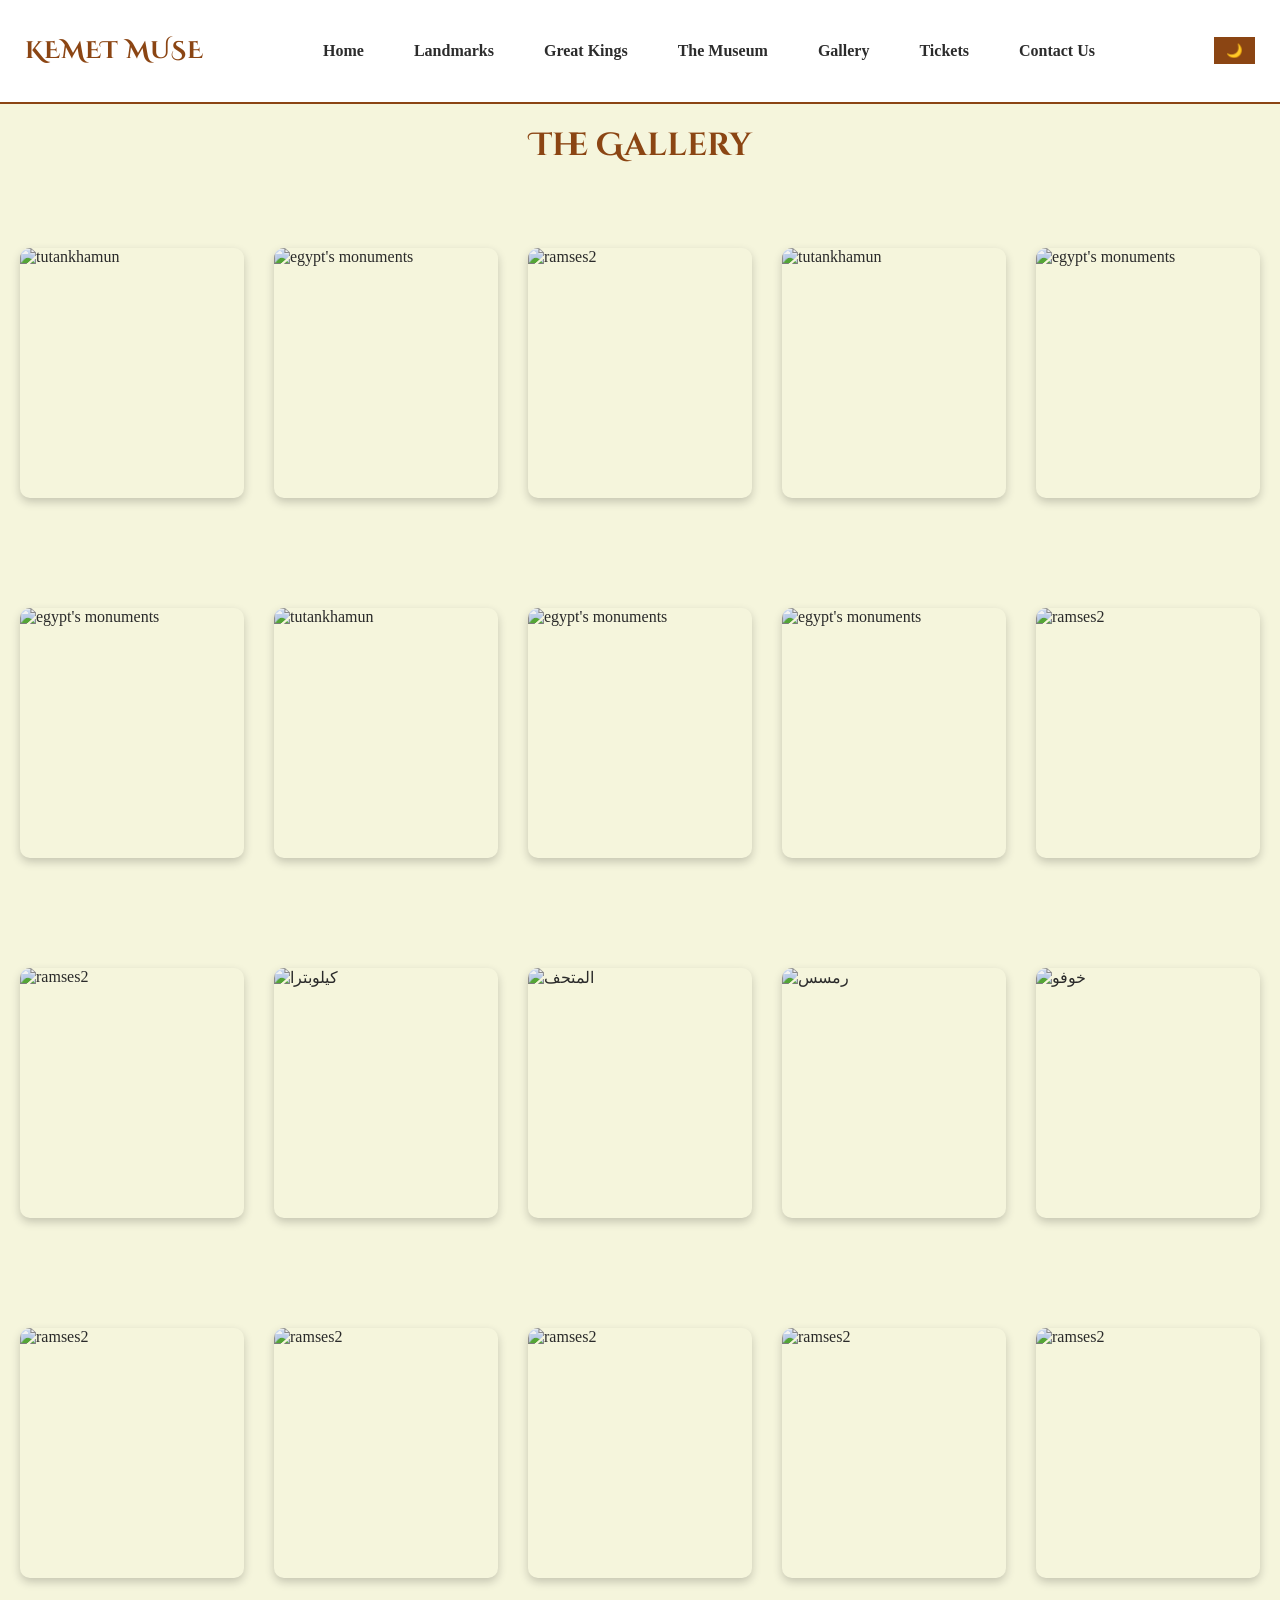
==== gallery.html @ 3f3e6712 "Add files via upload" ====
<!DOCTYPE html>
<html lang="en">

<head>
    <meta charset="UTF-8">
    <meta name="viewport" content="width=device-width, initial-scale=1.0">
    <title>KEMET MUSE - Gallery</title>

    <!-- Fonts -->
    <link rel="preconnect" href="https://fonts.googleapis.com">
    <link rel="preconnect" href="https://fonts.gstatic.com" crossorigin>
    <link
        href="https://fonts.googleapis.com/css2?family=Montserrat:wght@400;700&family=Cinzel+Decorative:wght@400;700;900&display=swap"
        rel="stylesheet">

    <!-- Global CSS -->
    <link rel="stylesheet" href="global.css">
    <link rel="stylesheet" href="gallery.css">

    <style>
        /* Navbar Title */
       :root {
  --bg: #F5F5DC;
  --card: #FFFFFF;
  --text: #2C2C2C;
  --accent: #8B4513;
  --secondary: #2F4F4F;
}

body.dark {
  --bg: #121212;
  --card: #1E1E1E;
  --text: #E0E0E0;
  --accent: #D4AF37;
  --secondary: #A0A0A0;
}

body {
  margin: 0;
  background: var(--bg);
  color: var(--text);
  transition: 0.3s;
}

h1,
h2,
h3,
h4,
h5,
h6 {
  font-family: "Cinzel Decorative", serif;
}

p {
  font-family: "Montserrat", sans-serif;
}

.navbar {
  display: flex;
  justify-content: space-between;
  align-items: center;
  padding: 15px 25px;
  background: var(--card);
  border-bottom: 2px solid var(--accent);
}

.logo {
  font-weight: bold;
  font-size: 18px;
}

.nav-links {
  list-style: none;
  display: flex;
  gap: 20px;
  padding: 0;
  margin: 0;
}

.nav-links a {
  text-decoration: none;
  color: var(--text);
  font-weight: bold;
}

.theme-btn {
  background: var(--accent);
  border: none;
  padding: 6px 12px;
  cursor: pointer;
}

footer {
  text-align: center;
  padding: 15px;
  background: var(--card);
  margin-top: 40px;
}

nav a {
  color: #fff;
  text-decoration: none;
  padding: 8px 15px;
  border-radius: 5px;
}

nav a:hover {
  color: #D4AF37;
  transition: 0.3s ease;
}
footer a {
    color: #D4AF37;   
    text-decoration: none;
}

footer a:hover {
    color: #b8952e;   
}
        #logo {
            font-size: 24px;
            color: var(--accent);
            letter-spacing: 1px;
        }

        a {
            padding: 5px 10px;
            text-decoration: none;
            border-radius: 35px;
            color: var(--text);
        }

        a:hover {
            color: var(--accent);
        }

        #t-btn {
            background-color: var(--accent);
            color: var(--card);
            border: none;
            padding: 8px 15px;
            border-radius: 20px;
        }

        #t-btn:hover {
            background-color: var(--secondary);
            color: var(--text);
        }

        /* Gallery Section */
        h1 {
            text-align: center;
            margin-top: 20px;
            color: var(--accent);
        }


        #fm {
            padding: 10px;
            border: 1px solid var(--secondary);
            border-radius: 5px;
            width: 250px;
        }

        #btn {
            background-color: var(--accent);
            color: var(--card);
            border: none;
            padding: 10px 20px;
            border-radius: 5px;
            cursor: pointer;
        }

        #btn:hover {
            background-color: var(--secondary);
            color: var(--text);
        }

        .image {
            display: grid;
            grid-template-columns: repeat(auto-fill, minmax(200px, 1fr));
            gap: 30px;
            padding: 20px;
        }

        .image .im {
            width:100%;
            /* عرض ثابت */
            height: 250px;
            /* ارتفاع ثابت */
            object-fit: cover;
            /* يخلي الصورة كفر مظبوط */
            border-radius: 10px;
            /* زوايا ناعمة */
            margin: 40px auto;
            /* مسافة بين الصور */
            box-shadow: 0 4px 10px rgba(0, 0, 0, 0.2);
            /* ظل خفيف */
            filter: brightness(0.95);
            /* درجة إضاءة بسيطة */
        }



        .image .im:hover {
            transform: scale(1.05);
            box-shadow: 0 6px 15px var(--accent);
        }

        /* General */
        body {
            margin: 0;
            background-color: var(--bg);
            color: var(--text);
        }

        html {
            scroll-behavior: smooth;
        }
    </style>
</head>

<body>

    <nav class="navbar">
        <h1 id="logo">KEMET MUSE</h1>

        <ul class="nav-links">
            <a href="index.html">Home</a>
            <a href="famous-sites.html">Landmarks</a>
            <a href= "great_kings.html">Great Kings</a>
            <a href="museum.html" class="Active">The Museum</a>
            <a href="gallery.html">Gallery</a>
            <a href="tickets.html">Tickets</a>
            <a href="contact_us.html">Contact Us</a>
        </ul>

        <button class="theme-btn" onclick="toggleTheme()">🌙</button>
    </nav>

    <h1>The Gallery</h1>
    

    <div class="image">
        <img class="im" src="media/i7.jpg" alt="tutankhamun ">
        <img class="im" src="media/i8.jpg" alt="egypt's monuments">
        <img class="im" src=" media/i3.jpg" alt="ramses2 ">
        <img class="im" src=" media/i4.jpg" alt="tutankhamun">
        <img class="im" src="media/i2.jpg" alt="egypt's monuments ">
        <img class="im" src=" media/i6.jpg" alt="egypt's monuments">
        <img class="im" src=" media/i5.jpg" alt="tutankhamun ">
        <img class="im" src="media/i1.jpg" alt="egypt's monuments ">
        <img class="im" src="media/i9.jpg" alt="egypt's monuments ">
        <img class="im" src=" media/i11.jpg" alt="ramses2">
        <img class="im" src=" media/i10.jpg" alt="ramses2 ">
        <img class="im" src=" media/كيلوبترا.png" alt="كيلوبترا ">
        <img class="im" src=" media/المتحف.jpeg" alt="المتحف ">
        <img class="im" src=" media/اخناتون.webp" alt="رمسس ">
        <img class="im" src=" media/خوفو.png" alt="خوفو ">
        <img class="im" src=" media/ts1 .jpeg" alt="ramses2 ">
        <img class="im" src=" media/ts2.jpeg" alt="ramses2 ">
        <img class="im" src=" media/ts3.jpeg" alt="ramses2 ">
        <img class="im" src=" media/ts4.jpeg" alt="ramses2 ">
        <img class="im" src=" media/ts5.jpeg" alt="ramses2 ">
        
    
    </div>

    <script src="main.js"></script>
</body>

</html>
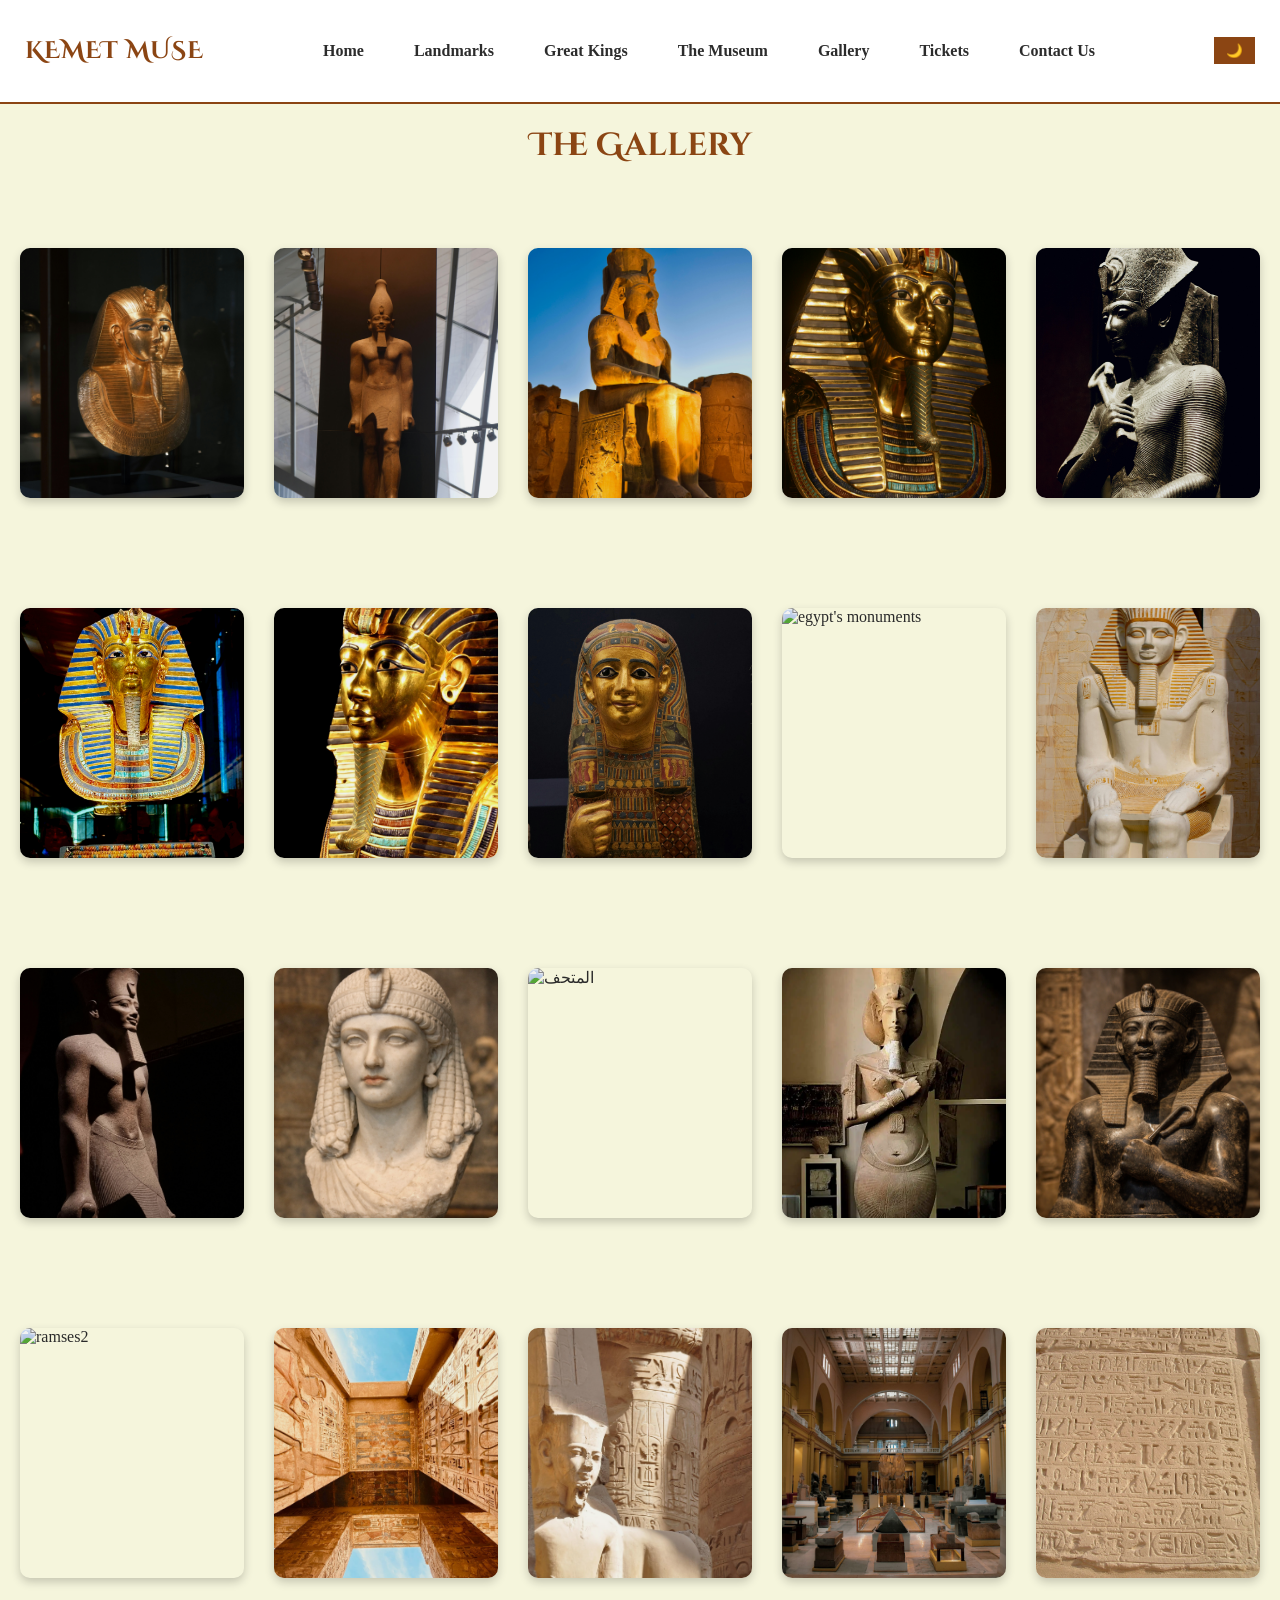
==== commit d88b1b74: "Update gallery.html" ====
--- a/gallery.html
+++ b/gallery.html
@@ -265,7 +265,7 @@
     
     </div>
 
-    <script src="main.js"></script>
+    <script src="js/main.js"></script>
 </body>
 
-</html>+</html>
